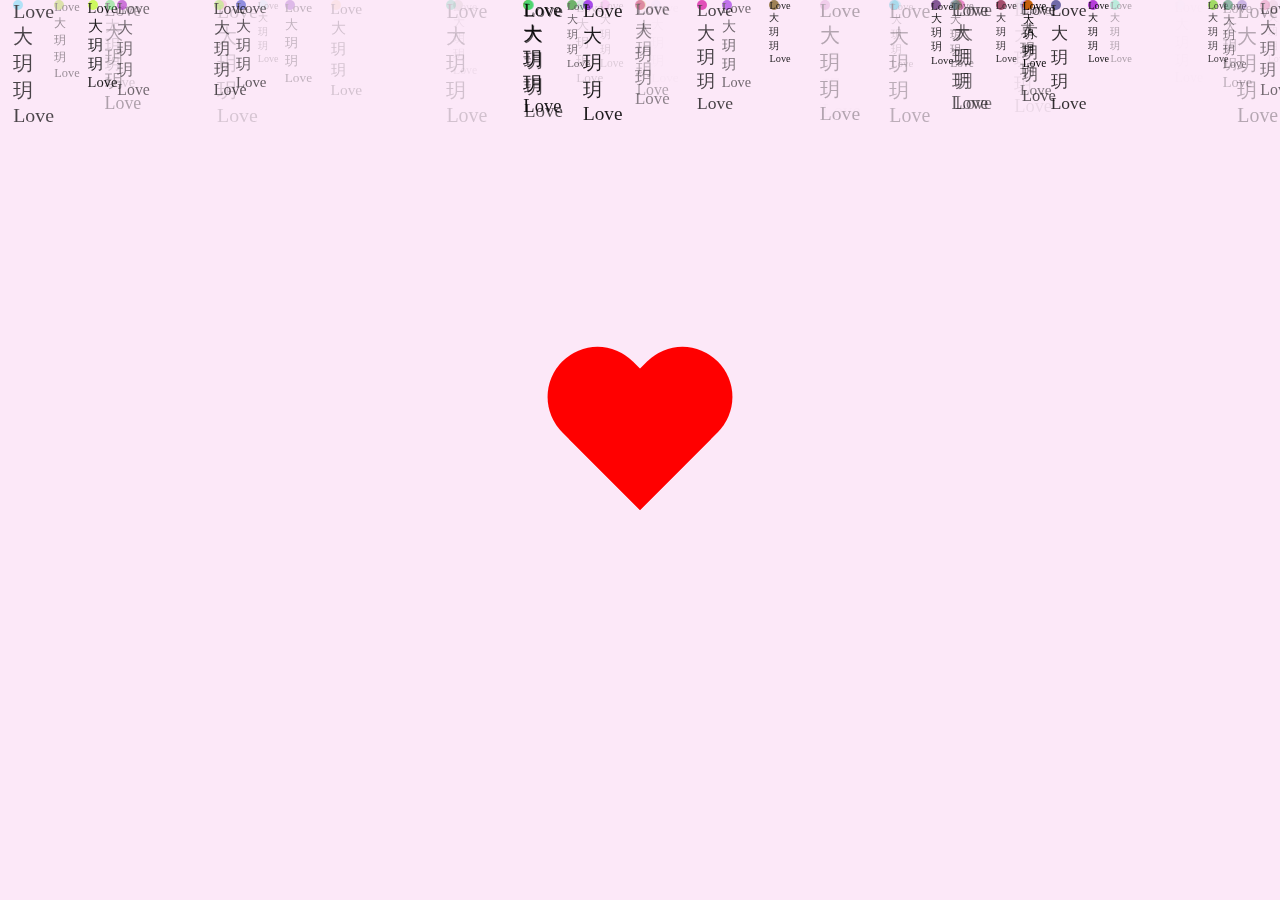
==== index.html @ 156a4638 "Add files via upload" ====
<!DOCTYPE html>
<html>
<head>
    <title>下雪背景效果和爱心</title>
    <style type="text/css">
        body {
            display: flex;
            align-items: center;
            justify-content: center;
            height: 100vh;
            margin: 0;
            overflow: hidden;
			 background-color: #FCE8F8;
        }

        #snow-container {
            position: fixed;
            top: 0;
            left: 0;
            width: 100%;
            height: 100%;
            pointer-events: none;
            z-index: -1;
        }

        .snowflake {
            position: absolute;
            width: 10px;
            height: 10px;
            background-color: #fff;
            border-radius: 50%;
            opacity: 0.8;
            pointer-events: none;
            animation: snowfall linear infinite;
        }

        @keyframes snowfall {
            0% {
                transform: translateY(-100%);
            }
            100% {
                transform: translateY(100vh);
            }
        }

        .heart {
            width: 200px;
            height: 200px;
            position: relative;
            animation: heartbeat 1s infinite;
            transform-origin: center center;
        }

        .heart:before,
        .heart:after {
            content: "";
            background-color: red;
            border-radius: 50px 50px 0 0;
            position: absolute;
            top: 0;
        }

        .heart:before {
            left: 100px;
            width: 100px;
            height: 160px;
            transform: rotate(-45deg);
            transform-origin: 0 100%;
        }

        .heart:after {
            left: 0;
            width: 100px;
            height: 160px;
            transform: rotate(45deg);
            transform-origin: 100% 100%;
        }

        #timeElapsed {
            text-align: center;
            font-size: 24px;
            margin-top: 20px;
        }

        @keyframes heartbeat {
            0% {
                transform: scale(1);
            }
            50% {
                transform: scale(1.2);
            }
            100% {
                transform: scale(1);
            }
        }

        @keyframes falling {
            0% {
                transform: translateY(-100vh);
            }
            100% {
                transform: translateY(100vh);
            }
        }

        .sakura {
            position: absolute;
            top: -20px;
            left: -20px;
            width: 40px;
            height: 40px;
            background-image: url('https://www.unicode.org/emoji/charts/full-emoji-list.html#1f338'); /* 🌸的Unicode转义序列 */
            background-size: cover;
            animation: falling linear infinite;
            animation-duration: 10s;
        }
    </style>
</head>
<body>
    <div id="snow-container"></div>
    <div class="heart"></div>
    <div id="timeElapsed"></div>

    <script>
        function getTimeElapsed() {
            var startDate = new Date("2022-01-01"); // 设置开始日期，替换为实际的起始日期
            var currentDate = new Date();
            var timeDiff = currentDate - startDate;

            var milliseconds = timeDiff % 1000;
            timeDiff = Math.floor(timeDiff / 1000);
            var seconds = timeDiff % 60;
            timeDiff = Math.floor(timeDiff / 60);
            var minutes = timeDiff % 60;
            timeDiff = Math.floor(timeDiff / 60);
            var hours = timeDiff % 24;
            timeDiff = Math.floor(timeDiff / 24);
            var days = timeDiff;

            // var timeString = "宝贝我们已经在一起 " + days + " 天 " + hours + " 小时 " + minutes + " 分钟 " + seconds + " 秒了";
            var timeString = "甄玥，爱你" + currentDate.toDateString();
            document.getElementById("timeElapsed").textContent = timeString;
        }

        setInterval(getTimeElapsed, 1000);
    </script>

    <script>
        function createSnowflake() {
            const snowflake = document.createElement('div');
            snowflake.classList.add('snowflake');
            snowflake.style.left = Math.random() * window.innerWidth + 'px';
            snowflake.style.animationDuration = Math.random() * 3 + 2 + 's';
            snowflake.style.opacity = Math.random();
            snowflake.style.fontSize = Math.random() * 10 + 10 + 'px';

            const randomColor = getRandomColor();
            snowflake.style.backgroundColor = randomColor;

            snowflake.innerHTML = 'Love大玥玥Love'; // You can customize the snowflake symbol here

            return snowflake;
        }

        function getRandomColor() {
            const letters = '0123456789ABCDEF';
            let color = '#';
            for (let i = 0; i < 6; i++) {
                color += letters[Math.floor(Math.random() * 16)];
            }
            return color;
        }

        function snowfall() {
            const snowContainer = document.getElementById('snow-container');
            const numSnowflakes = 50; // Adjust the number of snowflakes here

            for (let i = 0; i < numSnowflakes; i++) {
                const snowflake = createSnowflake();
                snowContainer.appendChild(snowflake);
            }
        }

        snowfall();
    </script>

    <script>
        function createSakura() {
            var sakura = document.createElement("div");
            sakura.className = "sakura";
            sakura.style.left = Math.random() * 100 + "vw";
            sakura.style.animationDelay = Math.random() * 5 + "s";
            document.body.appendChild(sakura);

            setTimeout(function () {
                sakura.remove();
            }, 10000);
        }

        setInterval(createSakura, 200);
    </script>
</body>
</html>
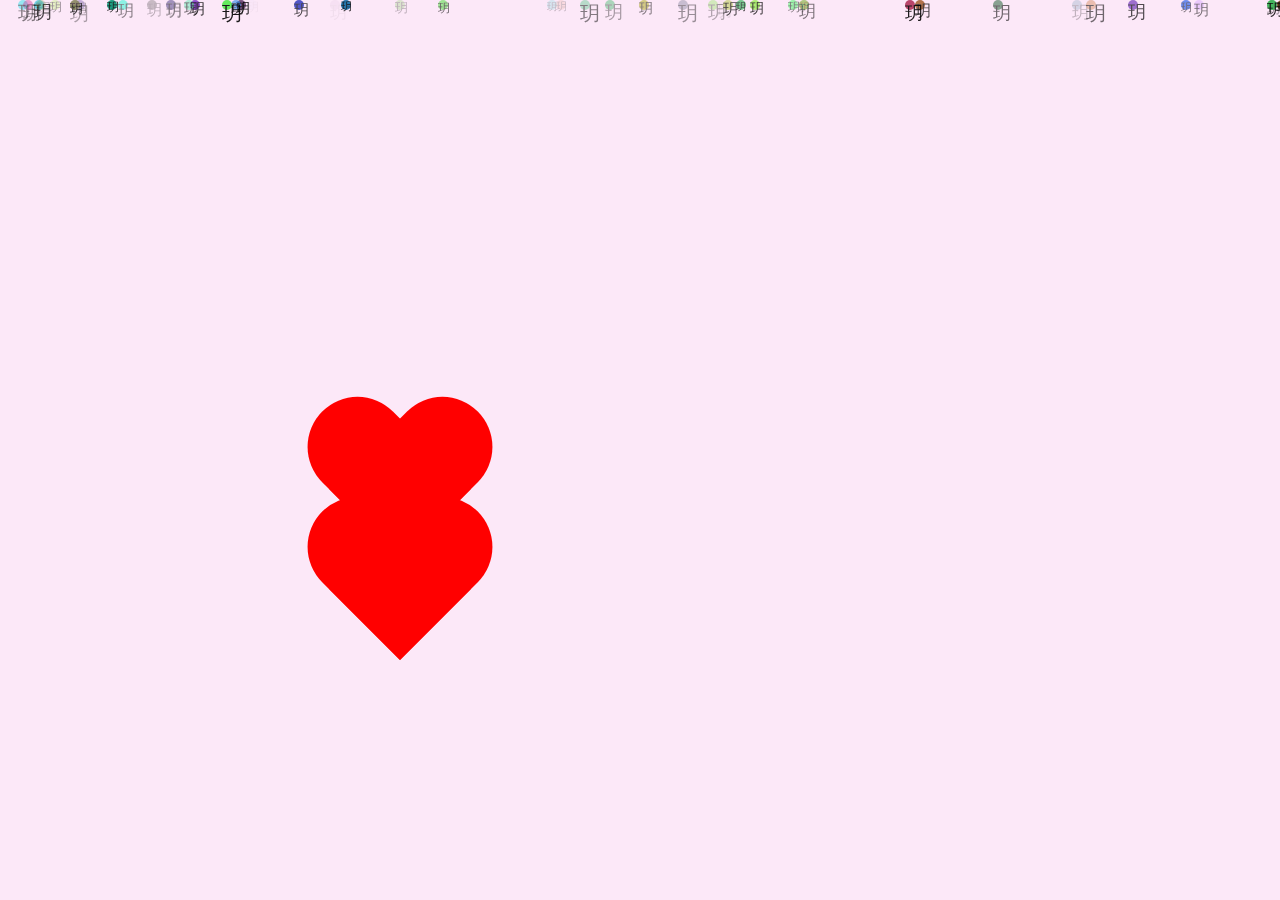
==== commit be6f7835: "Add files via upload" ====
--- a/index.html
+++ b/index.html
@@ -1,149 +1,137 @@
-<!DOCTYPE html>
 <html>
-<head>
-    <title>下雪背景效果和爱心</title>
-    <style type="text/css">
-        body {
-            display: flex;
-            align-items: center;
-            justify-content: center;
-            height: 100vh;
-            margin: 0;
-            overflow: hidden;
-			 background-color: #FCE8F8;
-        }
-
-        #snow-container {
-            position: fixed;
-            top: 0;
-            left: 0;
-            width: 100%;
-            height: 100%;
-            pointer-events: none;
-            z-index: -1;
-        }
-
-        .snowflake {
-            position: absolute;
-            width: 10px;
-            height: 10px;
-            background-color: #fff;
-            border-radius: 50%;
-            opacity: 0.8;
-            pointer-events: none;
-            animation: snowfall linear infinite;
-        }
-
-        @keyframes snowfall {
-            0% {
-                transform: translateY(-100%);
-            }
-            100% {
-                transform: translateY(100vh);
-            }
-        }
-
-        .heart {
-            width: 200px;
-            height: 200px;
-            position: relative;
-            animation: heartbeat 1s infinite;
-            transform-origin: center center;
-        }
-
-        .heart:before,
-        .heart:after {
-            content: "";
-            background-color: red;
-            border-radius: 50px 50px 0 0;
-            position: absolute;
-            top: 0;
-        }
-
-        .heart:before {
-            left: 100px;
-            width: 100px;
-            height: 160px;
-            transform: rotate(-45deg);
-            transform-origin: 0 100%;
-        }
-
-        .heart:after {
-            left: 0;
-            width: 100px;
-            height: 160px;
-            transform: rotate(45deg);
-            transform-origin: 100% 100%;
-        }
-
-        #timeElapsed {
-            text-align: center;
-            font-size: 24px;
-            margin-top: 20px;
-        }
-
-        @keyframes heartbeat {
-            0% {
-                transform: scale(1);
-            }
-            50% {
-                transform: scale(1.2);
-            }
-            100% {
-                transform: scale(1);
-            }
-        }
-
-        @keyframes falling {
-            0% {
-                transform: translateY(-100vh);
-            }
-            100% {
-                transform: translateY(100vh);
-            }
-        }
-
-        .sakura {
-            position: absolute;
-            top: -20px;
-            left: -20px;
-            width: 40px;
-            height: 40px;
-            background-image: url('https://www.unicode.org/emoji/charts/full-emoji-list.html#1f338'); /* 🌸的Unicode转义序列 */
-            background-size: cover;
-            animation: falling linear infinite;
-            animation-duration: 10s;
-        }
-    </style>
-</head>
-<body>
-    <div id="snow-container"></div>
-    <div class="heart"></div>
-    <div id="timeElapsed"></div>
-
-    <script>
-        function getTimeElapsed() {
-            var startDate = new Date("2022-01-01"); // 设置开始日期，替换为实际的起始日期
-            var currentDate = new Date();
-            var timeDiff = currentDate - startDate;
-
-            var milliseconds = timeDiff % 1000;
-            timeDiff = Math.floor(timeDiff / 1000);
-            var seconds = timeDiff % 60;
-            timeDiff = Math.floor(timeDiff / 60);
-            var minutes = timeDiff % 60;
-            timeDiff = Math.floor(timeDiff / 60);
-            var hours = timeDiff % 24;
-            timeDiff = Math.floor(timeDiff / 24);
-            var days = timeDiff;
-
-            // var timeString = "宝贝我们已经在一起 " + days + " 天 " + hours + " 小时 " + minutes + " 分钟 " + seconds + " 秒了";
-            var timeString = "甄玥，爱你" + currentDate.toDateString();
-            document.getElementById("timeElapsed").textContent = timeString;
-        }
-
-        setInterval(getTimeElapsed, 1000);
-    </script>
+	<head>
+		<title>甄玥爱你</title>
+		<meta http-equiv="content-type" content="text/html; charset=UTF-8">		
+		<style type="text/css">
+			body {
+				display: flex;
+				align-items: center;
+				justify-content: center;
+				height: 100vh;
+				margin: 0;
+				overflow: hidden;
+				 background-color: #FCE8F8;
+			}
+	
+			#snow-container {
+				position: fixed;
+				top: 0;
+				left: 0;
+				width: 100%;
+				height: 100%;
+				pointer-events: none;
+				z-index: -1;
+			}
+	
+			.snowflake {
+				position: absolute;
+				width: 10px;
+				height: 10px;
+				background-color: #fff;
+				border-radius: 50%;
+				opacity: 0.8;
+				pointer-events: none;
+				animation: snowfall linear infinite;
+			}
+	
+			@keyframes snowfall {
+				0% {
+					transform: translateY(-100%);
+				}
+				100% {
+					transform: translateY(100vh);
+				}
+			}
+	
+			.heart {
+				width: 200px;
+				height: 200px;
+				position: relative;
+				animation: heartbeat 1s infinite;
+				transform-origin: center center;
+			}
+	
+			.heart:before,
+			.heart:after {
+				content: "";
+				background-color: red;
+				border-radius: 50px 50px 0 0;
+				position: absolute;
+				top: 0;
+			}
+	
+			.heart:before {
+				left: 100px;
+				width: 100px;
+				height: 160px;
+				transform: rotate(-45deg);
+				transform-origin: 0 100%;
+			}
+	
+			.heart:after {
+				left: 0;
+				width: 100px;
+				height: 160px;
+				transform: rotate(45deg);
+				transform-origin: 100% 100%;
+			}
+	
+			#timeElapsed {
+				text-align: center;
+				font-size: 24px;
+				margin-top: 20px;
+			}
+	
+			@keyframes heartbeat {
+				0% {
+					transform: scale(1);
+				}
+				50% {
+					transform: scale(1.2);
+				}
+				100% {
+					transform: scale(1);
+				}
+			}
+	
+			@keyframes falling {
+				0% {
+					transform: translateY(-100vh);
+				}
+				100% {
+					transform: translateY(100vh);
+				}
+			}
+	
+			.sakura {
+				position: absolute;
+				top: -20px;
+				left: -20px;
+				width: 40px;
+				height: 40px;
+				background-image: url('https://www.unicode.org/emoji/charts/full-emoji-list.html#1f338'); /* 🌸的Unicode转义序列 */
+				background-size: cover;
+				animation: falling linear infinite;
+				animation-duration: 10s;
+			}
+		</style>
+	</head>	
+	<body>
+	<div id="snow-container"></div>
+	<div class="container">
+	<script type="text/javascript" src="js/phoenixlib.js"></script>		
+	<link href="css/phoenixlib.css" rel="stylesheet" type="text/css" />
+	<style type="text/css">
+			@import"css/phoenixlib.css";
+	</style>
+	<div class="heart" style="position:absolute; left:300px; top:400px; width:auto; height:auto;"></div>
+	<div class="heart" style="position:absolute; left:300px; top:500px; width:auto; height:auto;"></div>
+	<link href="css/love.css" rel="stylesheet" type="text/css" />
+	<div class="love"></div>		
+	<script src="js/d3.min.js"></script>
+	<script type="text/javascript" src="js/love.js">	
+	</script>
+	</div>	
 
     <script>
         function createSnowflake() {
@@ -157,7 +145,11 @@
             const randomColor = getRandomColor();
             snowflake.style.backgroundColor = randomColor;
 
-            snowflake.innerHTML = 'Love大玥玥Love'; // You can customize the snowflake symbol here
+			const letters = '012';
+			let l = letters[Math.floor(Math.random() * 3)];
+
+            snowflake.innerHTML = '玥'; 
+			snowflake.textContent = '玥'; 
 
             return snowflake;
         }
@@ -173,7 +165,7 @@
 
         function snowfall() {
             const snowContainer = document.getElementById('snow-container');
-            const numSnowflakes = 50; // Adjust the number of snowflakes here
+            const numSnowflakes = 50; 
 
             for (let i = 0; i < numSnowflakes; i++) {
                 const snowflake = createSnowflake();
@@ -198,6 +190,6 @@
         }
 
         setInterval(createSakura, 200);
-    </script>
-</body>
-</html>+   </script>
+	</body>
+</html>
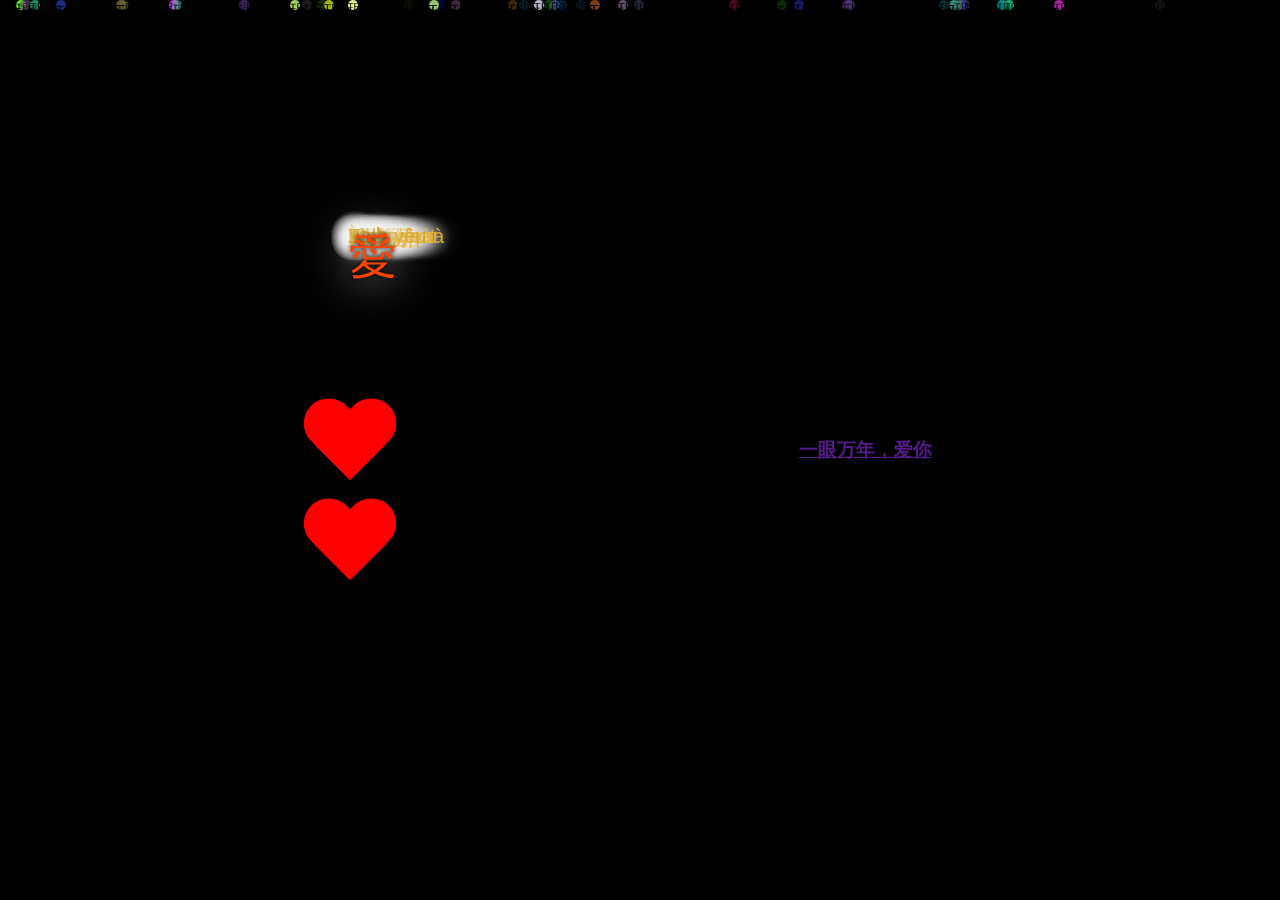
==== commit 4561199d: "Add files via upload" ====
--- a/index.html
+++ b/index.html
@@ -191,5 +191,10 @@
 
         setInterval(createSakura, 200);
    </script>
+	<h3>
+	<script type="text/javascript" src="js/jumplovepage.js">
+	</script>		
+	<a href="" id="redirect2love">一眼万年，爱你</a>   
+	</h3>
 	</body>
 </html>
--- a/css/phoenixlib.css
+++ b/css/phoenixlib.css
@@ -0,0 +1,23 @@
+.heart {
+  position: relative;
+  width: 100px;
+  height: 90px;
+}
+.heart:before,
+.heart:after {
+  position: absolute;
+  content: "";
+  left: 50px;
+  top: 0;
+  width: 50px;
+  height: 80px;
+  background: red;
+  border-radius: 50px 50px 0 0;
+  transform: rotate(-45deg);
+  transform-origin: 0 100%;
+}
+.heart:after {
+  left: 0;
+  transform: rotate(45deg);
+  transform-origin: 100% 100%;
+}--- a/css/love.css
+++ b/css/love.css
@@ -0,0 +1,68 @@
+body {
+    margin: 0;
+    height: 100vh;
+    display: flex;
+    align-items: center;
+    justify-content: center;
+    background-color: black;
+    overflow: hidden;
+}
+
+.love {
+    width: 450px;
+    height: 450px;
+    position: relative;
+}
+
+.love span {
+    position: absolute;
+    left: 0;
+    color: goldenrod;
+    font-size: 20px;
+    font-family: sans-serif;
+    text-shadow: 0 0 1em white;
+    animation: 
+        x-move 10s ease-in-out infinite alternate,
+        y-move 20s linear infinite;
+    animation-delay: calc(20s / var(--particles) * var(--n) * -1);
+    user-select: none;
+}
+
+.love span:first-child {
+    color: orangered;
+    font-size: 3em;
+    text-shadow: 
+        0 0 0.1em black,
+        0 0 1em white;
+    z-index: 1;
+}
+
+@keyframes x-move {
+    to {
+        left: 450px;
+    }
+}
+
+@keyframes y-move {
+    0% { transform: translateY(180px); }
+    10% { transform: translateY(45px); }
+    15% { transform: translateY(5px); }
+    18% { transform: translateY(0); }
+    20% { transform: translateY(5px); }
+    22% { transform: translateY(35px); }
+    24% { transform: translateY(65px); }
+    25% { transform: translateY(110px); }
+    26% { transform: translateY(65px); }
+    28% { transform: translateY(35px); }
+    30% { transform: translateY(5px); }
+    32% { transform: translateY(0); }
+    35% { transform: translateY(5px); }
+    40% { transform: translateY(45px); }
+    50% { transform: translateY(180px); }
+    71% { transform: translateY(430px); }
+    72.5% { transform: translateY(440px); }
+    75% { transform: translateY(450px); }
+    77.5% { transform: translateY(440px); }
+    79% { transform: translateY(430px); }
+    100% { transform: translateY(180px); }
+}
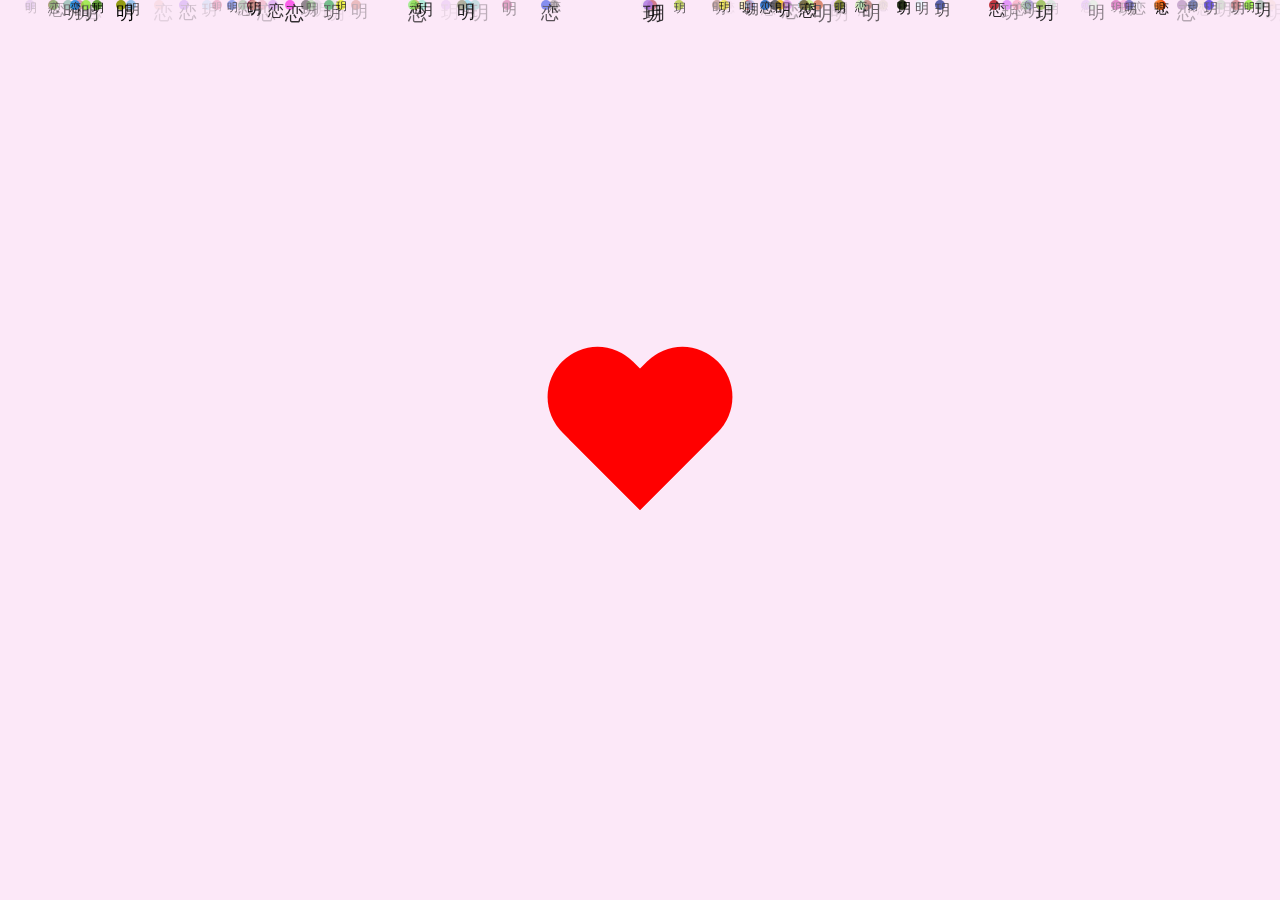
==== commit da6accae: "Add files via upload" ====
--- a/index.html
+++ b/index.html
@@ -1,137 +1,148 @@
+<!DOCTYPE html>
 <html>
-	<head>
-		<title>甄玥爱你</title>
-		<meta http-equiv="content-type" content="text/html; charset=UTF-8">		
-		<style type="text/css">
-			body {
-				display: flex;
-				align-items: center;
-				justify-content: center;
-				height: 100vh;
-				margin: 0;
-				overflow: hidden;
-				 background-color: #FCE8F8;
-			}
-	
-			#snow-container {
-				position: fixed;
-				top: 0;
-				left: 0;
-				width: 100%;
-				height: 100%;
-				pointer-events: none;
-				z-index: -1;
-			}
-	
-			.snowflake {
-				position: absolute;
-				width: 10px;
-				height: 10px;
-				background-color: #fff;
-				border-radius: 50%;
-				opacity: 0.8;
-				pointer-events: none;
-				animation: snowfall linear infinite;
-			}
-	
-			@keyframes snowfall {
-				0% {
-					transform: translateY(-100%);
-				}
-				100% {
-					transform: translateY(100vh);
-				}
-			}
-	
-			.heart {
-				width: 200px;
-				height: 200px;
-				position: relative;
-				animation: heartbeat 1s infinite;
-				transform-origin: center center;
-			}
-	
-			.heart:before,
-			.heart:after {
-				content: "";
-				background-color: red;
-				border-radius: 50px 50px 0 0;
-				position: absolute;
-				top: 0;
-			}
-	
-			.heart:before {
-				left: 100px;
-				width: 100px;
-				height: 160px;
-				transform: rotate(-45deg);
-				transform-origin: 0 100%;
-			}
-	
-			.heart:after {
-				left: 0;
-				width: 100px;
-				height: 160px;
-				transform: rotate(45deg);
-				transform-origin: 100% 100%;
-			}
-	
-			#timeElapsed {
-				text-align: center;
-				font-size: 24px;
-				margin-top: 20px;
-			}
-	
-			@keyframes heartbeat {
-				0% {
-					transform: scale(1);
-				}
-				50% {
-					transform: scale(1.2);
-				}
-				100% {
-					transform: scale(1);
-				}
-			}
-	
-			@keyframes falling {
-				0% {
-					transform: translateY(-100vh);
-				}
-				100% {
-					transform: translateY(100vh);
-				}
-			}
-	
-			.sakura {
-				position: absolute;
-				top: -20px;
-				left: -20px;
-				width: 40px;
-				height: 40px;
-				background-image: url('https://www.unicode.org/emoji/charts/full-emoji-list.html#1f338'); /* 🌸的Unicode转义序列 */
-				background-size: cover;
-				animation: falling linear infinite;
-				animation-duration: 10s;
-			}
-		</style>
-	</head>	
-	<body>
-	<div id="snow-container"></div>
-	<div class="container">
-	<script type="text/javascript" src="js/phoenixlib.js"></script>		
-	<link href="css/phoenixlib.css" rel="stylesheet" type="text/css" />
-	<style type="text/css">
-			@import"css/phoenixlib.css";
-	</style>
-	<div class="heart" style="position:absolute; left:300px; top:400px; width:auto; height:auto;"></div>
-	<div class="heart" style="position:absolute; left:300px; top:500px; width:auto; height:auto;"></div>
-	<link href="css/love.css" rel="stylesheet" type="text/css" />
-	<div class="love"></div>		
-	<script src="js/d3.min.js"></script>
-	<script type="text/javascript" src="js/love.js">	
-	</script>
-	</div>	
+<head>
+    <title>明爱玥</title>
+    <style type="text/css">
+        body {
+            display: flex;
+            align-items: center;
+            justify-content: center;
+            height: 100vh;
+            margin: 0;
+            overflow: hidden;
+			 background-color: #FCE8F8;
+        }
+
+        #snow-container {
+            position: fixed;
+            top: 0;
+            left: 0;
+            width: 100%;
+            height: 100%;
+            pointer-events: none;
+            z-index: -1;
+        }
+
+        .snowflake {
+            position: absolute;
+            width: 10px;
+            height: 10px;
+            background-color: #fff;
+            border-radius: 50%;
+            opacity: 0.8;
+            pointer-events: none;
+            animation: snowfall linear infinite;
+        }
+
+        @keyframes snowfall {
+            0% {
+                transform: translateY(-100%);
+            }
+            100% {
+                transform: translateY(100vh);
+            }
+        }
+
+        .heart {
+            width: 200px;
+            height: 200px;
+            position: relative;
+            animation: heartbeat 1s infinite;
+            transform-origin: center center;
+        }
+
+        .heart:before,
+        .heart:after {
+            content: "";
+            background-color: red;
+            border-radius: 50px 50px 0 0;
+            position: absolute;
+            top: 0;
+        }
+
+        .heart:before {
+            left: 100px;
+            width: 100px;
+            height: 160px;
+            transform: rotate(-45deg);
+            transform-origin: 0 100%;
+        }
+
+        .heart:after {
+            left: 0;
+            width: 100px;
+            height: 160px;
+            transform: rotate(45deg);
+            transform-origin: 100% 100%;
+        }
+
+        #timeElapsed {
+            text-align: center;
+            font-size: 24px;
+            margin-top: 20px;
+        }
+
+        @keyframes heartbeat {
+            0% {
+                transform: scale(1);
+            }
+            50% {
+                transform: scale(1.2);
+            }
+            100% {
+                transform: scale(1);
+            }
+        }
+
+        @keyframes falling {
+            0% {
+                transform: translateY(-100vh);
+            }
+            100% {
+                transform: translateY(100vh);
+            }
+        }
+
+        .sakura {
+            position: absolute;
+            top: -20px;
+            left: -20px;
+            width: 40px;
+            height: 40px;
+            background-image: url('https://www.unicode.org/emoji/charts/full-emoji-list.html#1f338'); /* 🌸的Unicode转义序列 */
+            background-size: cover;
+            animation: falling linear infinite;
+            animation-duration: 10s;
+        }
+    </style>
+</head>
+<body>
+    <div id="snow-container"></div>
+    <div class="heart"></div>
+    <div id="timeElapsed"></div>
+
+    <script>
+        function getTimeElapsed() {
+            var startDate = new Date("2022-11-20");
+            var currentDate = new Date();
+            var timeDiff = currentDate - startDate;
+
+            var milliseconds = timeDiff % 1000;
+            timeDiff = Math.floor(timeDiff / 1000);
+            var seconds = timeDiff % 60;
+            timeDiff = Math.floor(timeDiff / 60);
+            var minutes = timeDiff % 60;
+            timeDiff = Math.floor(timeDiff / 60);
+            var hours = timeDiff % 24;
+            timeDiff = Math.floor(timeDiff / 24);
+            var days = timeDiff;
+
+            var timeString = "甄玥，爱你 已超过 " + days + " 天 " + hours + " 小时 " + minutes + " 分钟 " + seconds + " 秒";
+            document.getElementById("timeElapsed").textContent = timeString;
+        }
+
+        setInterval(getTimeElapsed, 1000);
+    </script>
 
     <script>
         function createSnowflake() {
@@ -145,11 +156,10 @@
             const randomColor = getRandomColor();
             snowflake.style.backgroundColor = randomColor;
 
-			const letters = '012';
-			let l = letters[Math.floor(Math.random() * 3)];
-
-            snowflake.innerHTML = '玥'; 
-			snowflake.textContent = '玥'; 
+            let index = Math.random() * 1000;
+            if(index < 333) snowflake.innerHTML = '明'; 
+            else if(index < 666) snowflake.innerHTML = '玥'; 
+            else snowflake.innerHTML = '恋'; 
 
             return snowflake;
         }
@@ -165,7 +175,7 @@
 
         function snowfall() {
             const snowContainer = document.getElementById('snow-container');
-            const numSnowflakes = 50; 
+            const numSnowflakes = 100; 
 
             for (let i = 0; i < numSnowflakes; i++) {
                 const snowflake = createSnowflake();
@@ -190,11 +200,6 @@
         }
 
         setInterval(createSakura, 200);
-   </script>
-	<h3>
-	<script type="text/javascript" src="js/jumplovepage.js">
-	</script>		
-	<a href="" id="redirect2love">一眼万年，爱你</a>   
-	</h3>
-	</body>
-</html>
+    </script>
+</body>
+</html>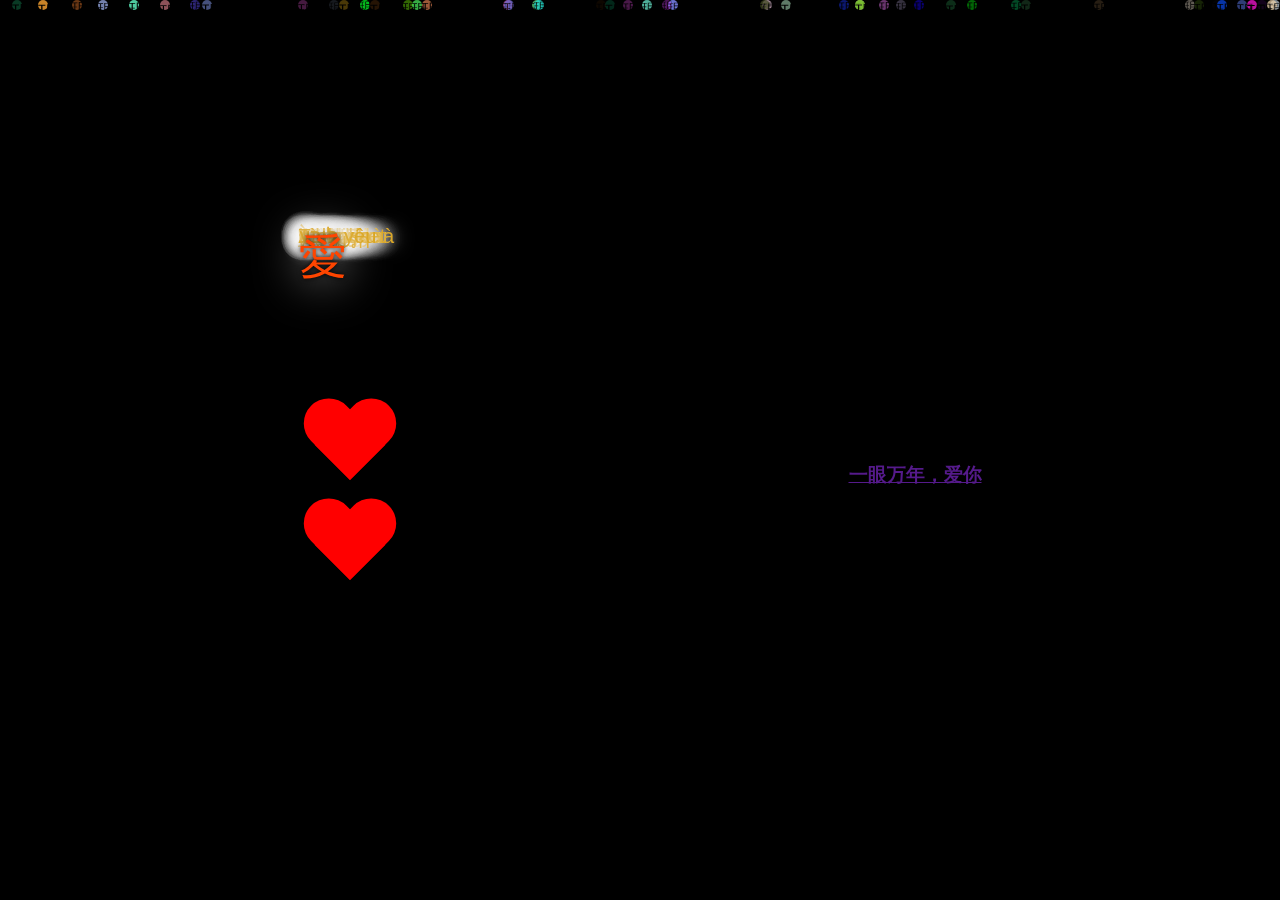
==== commit 48522393: "Add files via upload" ====
--- a/index.html
+++ b/index.html
@@ -1,148 +1,137 @@
-<!DOCTYPE html>
 <html>
-<head>
-    <title>明爱玥</title>
-    <style type="text/css">
-        body {
-            display: flex;
-            align-items: center;
-            justify-content: center;
-            height: 100vh;
-            margin: 0;
-            overflow: hidden;
-			 background-color: #FCE8F8;
-        }
-
-        #snow-container {
-            position: fixed;
-            top: 0;
-            left: 0;
-            width: 100%;
-            height: 100%;
-            pointer-events: none;
-            z-index: -1;
-        }
-
-        .snowflake {
-            position: absolute;
-            width: 10px;
-            height: 10px;
-            background-color: #fff;
-            border-radius: 50%;
-            opacity: 0.8;
-            pointer-events: none;
-            animation: snowfall linear infinite;
-        }
-
-        @keyframes snowfall {
-            0% {
-                transform: translateY(-100%);
-            }
-            100% {
-                transform: translateY(100vh);
-            }
-        }
-
-        .heart {
-            width: 200px;
-            height: 200px;
-            position: relative;
-            animation: heartbeat 1s infinite;
-            transform-origin: center center;
-        }
-
-        .heart:before,
-        .heart:after {
-            content: "";
-            background-color: red;
-            border-radius: 50px 50px 0 0;
-            position: absolute;
-            top: 0;
-        }
-
-        .heart:before {
-            left: 100px;
-            width: 100px;
-            height: 160px;
-            transform: rotate(-45deg);
-            transform-origin: 0 100%;
-        }
-
-        .heart:after {
-            left: 0;
-            width: 100px;
-            height: 160px;
-            transform: rotate(45deg);
-            transform-origin: 100% 100%;
-        }
-
-        #timeElapsed {
-            text-align: center;
-            font-size: 24px;
-            margin-top: 20px;
-        }
-
-        @keyframes heartbeat {
-            0% {
-                transform: scale(1);
-            }
-            50% {
-                transform: scale(1.2);
-            }
-            100% {
-                transform: scale(1);
-            }
-        }
-
-        @keyframes falling {
-            0% {
-                transform: translateY(-100vh);
-            }
-            100% {
-                transform: translateY(100vh);
-            }
-        }
-
-        .sakura {
-            position: absolute;
-            top: -20px;
-            left: -20px;
-            width: 40px;
-            height: 40px;
-            background-image: url('https://www.unicode.org/emoji/charts/full-emoji-list.html#1f338'); /* 🌸的Unicode转义序列 */
-            background-size: cover;
-            animation: falling linear infinite;
-            animation-duration: 10s;
-        }
-    </style>
-</head>
-<body>
-    <div id="snow-container"></div>
-    <div class="heart"></div>
-    <div id="timeElapsed"></div>
-
-    <script>
-        function getTimeElapsed() {
-            var startDate = new Date("2022-11-20");
-            var currentDate = new Date();
-            var timeDiff = currentDate - startDate;
-
-            var milliseconds = timeDiff % 1000;
-            timeDiff = Math.floor(timeDiff / 1000);
-            var seconds = timeDiff % 60;
-            timeDiff = Math.floor(timeDiff / 60);
-            var minutes = timeDiff % 60;
-            timeDiff = Math.floor(timeDiff / 60);
-            var hours = timeDiff % 24;
-            timeDiff = Math.floor(timeDiff / 24);
-            var days = timeDiff;
-
-            var timeString = "甄玥，爱你 已超过 " + days + " 天 " + hours + " 小时 " + minutes + " 分钟 " + seconds + " 秒";
-            document.getElementById("timeElapsed").textContent = timeString;
-        }
-
-        setInterval(getTimeElapsed, 1000);
-    </script>
+	<head>
+		<title>甄玥爱你</title>
+		<meta http-equiv="content-type" content="text/html; charset=UTF-8">		
+		<style type="text/css">
+			body {
+				display: flex;
+				align-items: center;
+				justify-content: center;
+				height: 100vh;
+				margin: 0;
+				overflow: hidden;
+				 background-color: #FCE8F8;
+			}
+	
+			#snow-container {
+				position: fixed;
+				top: 0;
+				left: 0;
+				width: 100%;
+				height: 100%;
+				pointer-events: none;
+				z-index: -1;
+			}
+	
+			.snowflake {
+				position: absolute;
+				width: 10px;
+				height: 10px;
+				background-color: #fff;
+				border-radius: 50%;
+				opacity: 0.8;
+				pointer-events: none;
+				animation: snowfall linear infinite;
+			}
+	
+			@keyframes snowfall {
+				0% {
+					transform: translateY(-100%);
+				}
+				100% {
+					transform: translateY(100vh);
+				}
+			}
+	
+			.heart {
+				width: 200px;
+				height: 200px;
+				position: relative;
+				animation: heartbeat 1s infinite;
+				transform-origin: center center;
+			}
+	
+			.heart:before,
+			.heart:after {
+				content: "";
+				background-color: red;
+				border-radius: 50px 50px 0 0;
+				position: absolute;
+				top: 0;
+			}
+	
+			.heart:before {
+				left: 100px;
+				width: 100px;
+				height: 160px;
+				transform: rotate(-45deg);
+				transform-origin: 0 100%;
+			}
+	
+			.heart:after {
+				left: 0;
+				width: 100px;
+				height: 160px;
+				transform: rotate(45deg);
+				transform-origin: 100% 100%;
+			}
+	
+			#timeElapsed {
+				text-align: center;
+				font-size: 24px;
+				margin-top: 20px;
+			}
+	
+			@keyframes heartbeat {
+				0% {
+					transform: scale(1);
+				}
+				50% {
+					transform: scale(1.2);
+				}
+				100% {
+					transform: scale(1);
+				}
+			}
+	
+			@keyframes falling {
+				0% {
+					transform: translateY(-100vh);
+				}
+				100% {
+					transform: translateY(100vh);
+				}
+			}
+	
+			.sakura {
+				position: absolute;
+				top: -20px;
+				left: -20px;
+				width: 40px;
+				height: 40px;
+				background-image: url('https://www.unicode.org/emoji/charts/full-emoji-list.html#1f338'); /* 🌸的Unicode转义序列 */
+				background-size: cover;
+				animation: falling linear infinite;
+				animation-duration: 10s;
+			}
+		</style>
+	</head>	
+	<body>
+	<div id="snow-container"></div>
+	<div class="container">
+	<script type="text/javascript" src="js/phoenixlib.js"></script>		
+	<link href="css/phoenixlib.css" rel="stylesheet" type="text/css" />
+	<style type="text/css">
+			@import"css/phoenixlib.css";
+	</style>
+	<div class="heart" style="position:absolute; left:300px; top:400px; width:auto; height:auto;"></div>
+	<div class="heart" style="position:absolute; left:300px; top:500px; width:auto; height:auto;"></div>
+	<link href="css/love.css" rel="stylesheet" type="text/css" />
+	<div class="love"></div>		
+	<script src="js/d3.min.js"></script>
+	<script type="text/javascript" src="js/love.js">	
+	</script>
+	</div>	
 
     <script>
         function createSnowflake() {
@@ -156,10 +145,11 @@
             const randomColor = getRandomColor();
             snowflake.style.backgroundColor = randomColor;
 
-            let index = Math.random() * 1000;
-            if(index < 333) snowflake.innerHTML = '明'; 
-            else if(index < 666) snowflake.innerHTML = '玥'; 
-            else snowflake.innerHTML = '恋'; 
+			const letters = '012';
+			let l = letters[Math.floor(Math.random() * 3)];
+
+            snowflake.innerHTML = '玥'; 
+			snowflake.textContent = '玥'; 
 
             return snowflake;
         }
@@ -175,7 +165,7 @@
 
         function snowfall() {
             const snowContainer = document.getElementById('snow-container');
-            const numSnowflakes = 100; 
+            const numSnowflakes = 50; 
 
             for (let i = 0; i < numSnowflakes; i++) {
                 const snowflake = createSnowflake();
@@ -200,6 +190,13 @@
         }
 
         setInterval(createSakura, 200);
-    </script>
-</body>
-</html>+   </script>
+	<h3>
+	<script type="text/javascript" src="js/jumplovepage.js">
+	</script>
+	<div style="margin-left: 100px; margin-top: 50px;">
+		<a href="" id="redirect2love">一眼万年，爱你</a> 
+	</div>		
+	</h3>
+	</body>
+</html>
--- a/css/phoenixlib.css
+++ b/css/phoenixlib.css
@@ -0,0 +1,23 @@
+.heart {
+  position: relative;
+  width: 100px;
+  height: 90px;
+}
+.heart:before,
+.heart:after {
+  position: absolute;
+  content: "";
+  left: 50px;
+  top: 0;
+  width: 50px;
+  height: 80px;
+  background: red;
+  border-radius: 50px 50px 0 0;
+  transform: rotate(-45deg);
+  transform-origin: 0 100%;
+}
+.heart:after {
+  left: 0;
+  transform: rotate(45deg);
+  transform-origin: 100% 100%;
+}--- a/css/love.css
+++ b/css/love.css
@@ -0,0 +1,68 @@
+body {
+    margin: 0;
+    height: 100vh;
+    display: flex;
+    align-items: center;
+    justify-content: center;
+    background-color: black;
+    overflow: hidden;
+}
+
+.love {
+    width: 450px;
+    height: 450px;
+    position: relative;
+}
+
+.love span {
+    position: absolute;
+    left: 0;
+    color: goldenrod;
+    font-size: 20px;
+    font-family: sans-serif;
+    text-shadow: 0 0 1em white;
+    animation: 
+        x-move 10s ease-in-out infinite alternate,
+        y-move 20s linear infinite;
+    animation-delay: calc(20s / var(--particles) * var(--n) * -1);
+    user-select: none;
+}
+
+.love span:first-child {
+    color: orangered;
+    font-size: 3em;
+    text-shadow: 
+        0 0 0.1em black,
+        0 0 1em white;
+    z-index: 1;
+}
+
+@keyframes x-move {
+    to {
+        left: 450px;
+    }
+}
+
+@keyframes y-move {
+    0% { transform: translateY(180px); }
+    10% { transform: translateY(45px); }
+    15% { transform: translateY(5px); }
+    18% { transform: translateY(0); }
+    20% { transform: translateY(5px); }
+    22% { transform: translateY(35px); }
+    24% { transform: translateY(65px); }
+    25% { transform: translateY(110px); }
+    26% { transform: translateY(65px); }
+    28% { transform: translateY(35px); }
+    30% { transform: translateY(5px); }
+    32% { transform: translateY(0); }
+    35% { transform: translateY(5px); }
+    40% { transform: translateY(45px); }
+    50% { transform: translateY(180px); }
+    71% { transform: translateY(430px); }
+    72.5% { transform: translateY(440px); }
+    75% { transform: translateY(450px); }
+    77.5% { transform: translateY(440px); }
+    79% { transform: translateY(430px); }
+    100% { transform: translateY(180px); }
+}
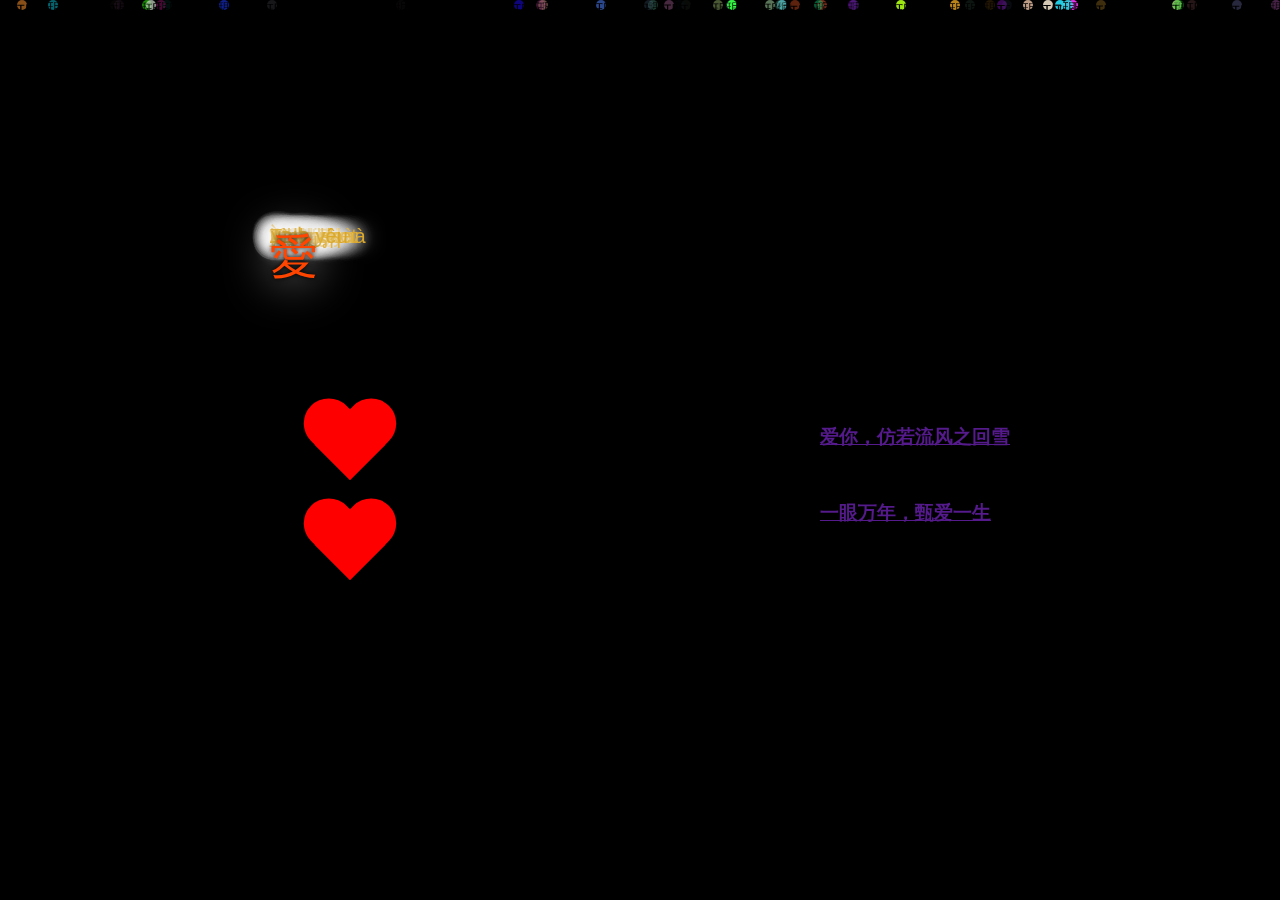
==== commit 31d47123: "更新" ====
--- a/index.html
+++ b/index.html
@@ -1,7 +1,24 @@
 <html>
 	<head>
-		<title>甄玥爱你</title>
-		<meta http-equiv="content-type" content="text/html; charset=UTF-8">		
+		<title>甄玥，我爱你</title>
+		<meta http-equiv="content-type" content="text/html; charset=UTF-8">	
+		<meta name="viewport" content="width=device-width, initial-scale=1.0">
+		<title>横屏显示</title>
+		<style>
+			@media screen and (orientation:portrait) {
+				body {
+					transform: rotate(90deg);
+					transform-origin: left top;
+					width: 100vh;
+					height: 100vw;
+					overflow-x: hidden;
+					position: absolute;
+					top: 100%;
+					left: 0;
+				}
+			}
+		</style>
+
 		<style type="text/css">
 			body {
 				display: flex;
@@ -192,11 +209,13 @@
         setInterval(createSakura, 200);
    </script>
 	<h3>
-	<script type="text/javascript" src="js/jumplovepage.js">
-	</script>
+	<script type="text/javascript" src="js/jumplovepage.js"></script>
 	<div style="margin-left: 100px; margin-top: 50px;">
-		<a href="" id="redirect2love">一眼万年，爱你</a> 
-	</div>		
+		<a href="" id="redirect2love">爱你，仿若流风之回雪</a> 
+	</div>
+	<div style="margin-left: 100px; margin-top: 50px;">
+		<a href="" id="redirect2love3">一眼万年，甄爱一生</a> 
+	</div>				
 	</h3>
 	</body>
 </html>
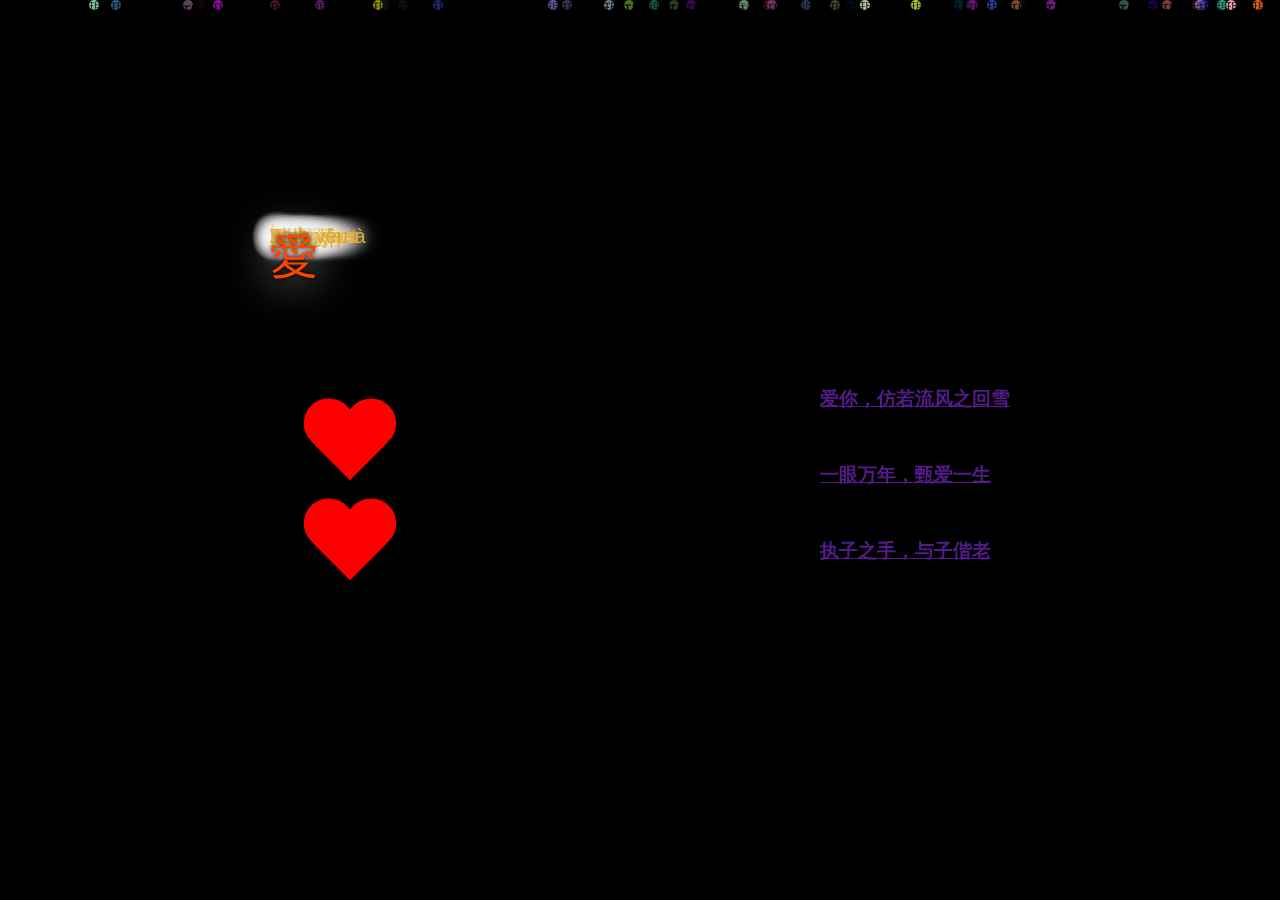
==== commit 57689707: "更新" ====
--- a/index.html
+++ b/index.html
@@ -3,7 +3,7 @@
 		<title>甄玥，我爱你</title>
 		<meta http-equiv="content-type" content="text/html; charset=UTF-8">	
 		<meta name="viewport" content="width=device-width, initial-scale=1.0">
-		<title>横屏显示</title>
+		<!-- <title>横屏显示</title>
 		<style>
 			@media screen and (orientation:portrait) {
 				body {
@@ -17,7 +17,7 @@
 					left: 0;
 				}
 			}
-		</style>
+		</style> -->
 
 		<style type="text/css">
 			body {
@@ -214,8 +214,11 @@
 		<a href="" id="redirect2love">爱你，仿若流风之回雪</a> 
 	</div>
 	<div style="margin-left: 100px; margin-top: 50px;">
-		<a href="" id="redirect2love3">一眼万年，甄爱一生</a> 
-	</div>				
+		<a href="" id="redirect2love2">一眼万年，甄爱一生</a> 
+	</div>
+	<div style="margin-left: 100px; margin-top: 50px;">
+		<a href="" id="redirect2love3">执子之手，与子偕老</a> 
+	</div>						
 	</h3>
 	</body>
 </html>
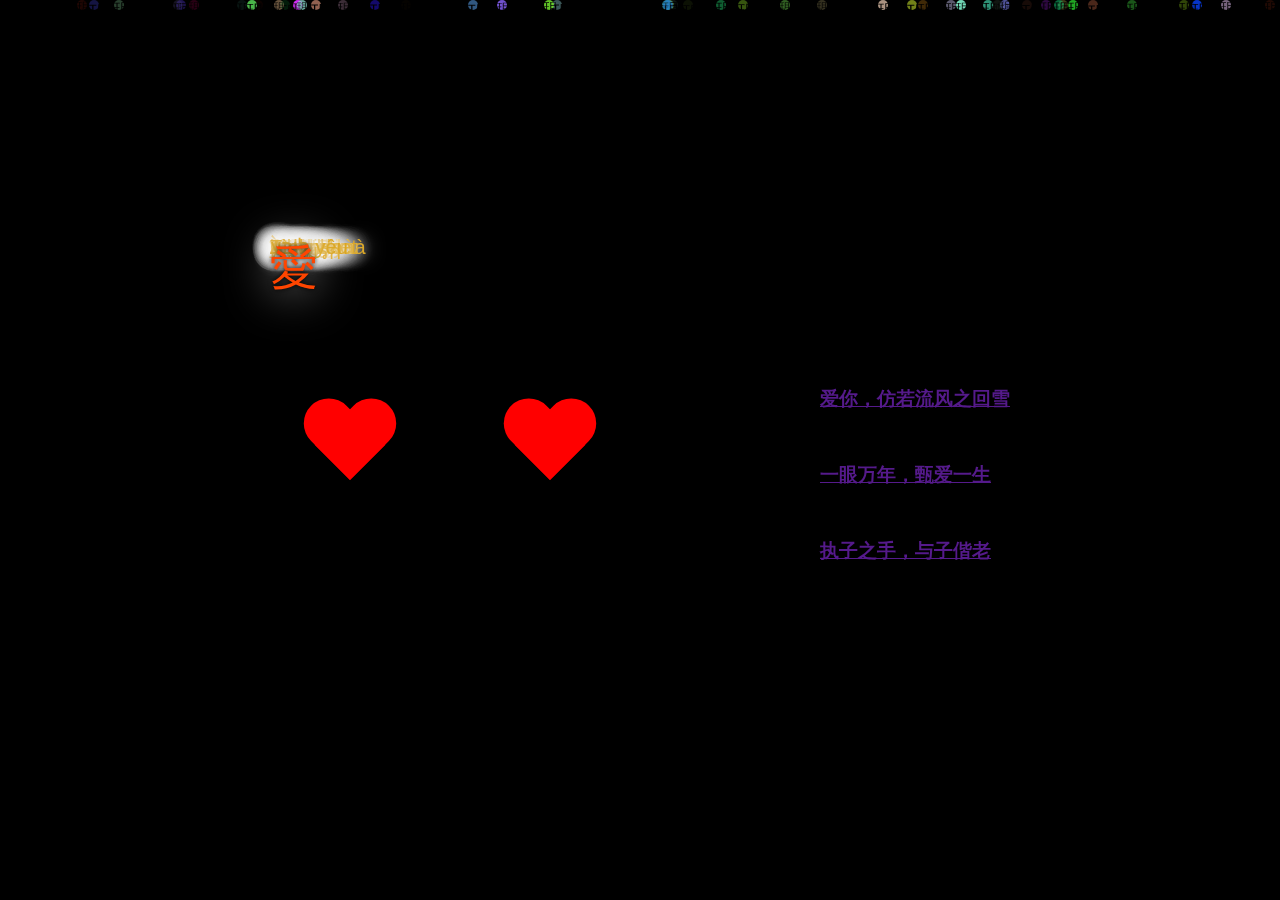
==== commit d3ed330b: "更新" ====
--- a/index.html
+++ b/index.html
@@ -2,7 +2,7 @@
 	<head>
 		<title>甄玥，我爱你</title>
 		<meta http-equiv="content-type" content="text/html; charset=UTF-8">	
-		<meta name="viewport" content="width=device-width, initial-scale=1.0">
+		<!-- <meta name="viewport" content="width=device-width, initial-scale=1.0"> -->
 		<!-- <title>横屏显示</title>
 		<style>
 			@media screen and (orientation:portrait) {
@@ -142,7 +142,8 @@
 			@import"css/phoenixlib.css";
 	</style>
 	<div class="heart" style="position:absolute; left:300px; top:400px; width:auto; height:auto;"></div>
-	<div class="heart" style="position:absolute; left:300px; top:500px; width:auto; height:auto;"></div>
+	<div class="text">玥，爱你</div>
+	<div class="heart" style="position:absolute; left:500px; top:400px; width:auto; height:auto;"></div>
 	<link href="css/love.css" rel="stylesheet" type="text/css" />
 	<div class="love"></div>		
 	<script src="js/d3.min.js"></script>
